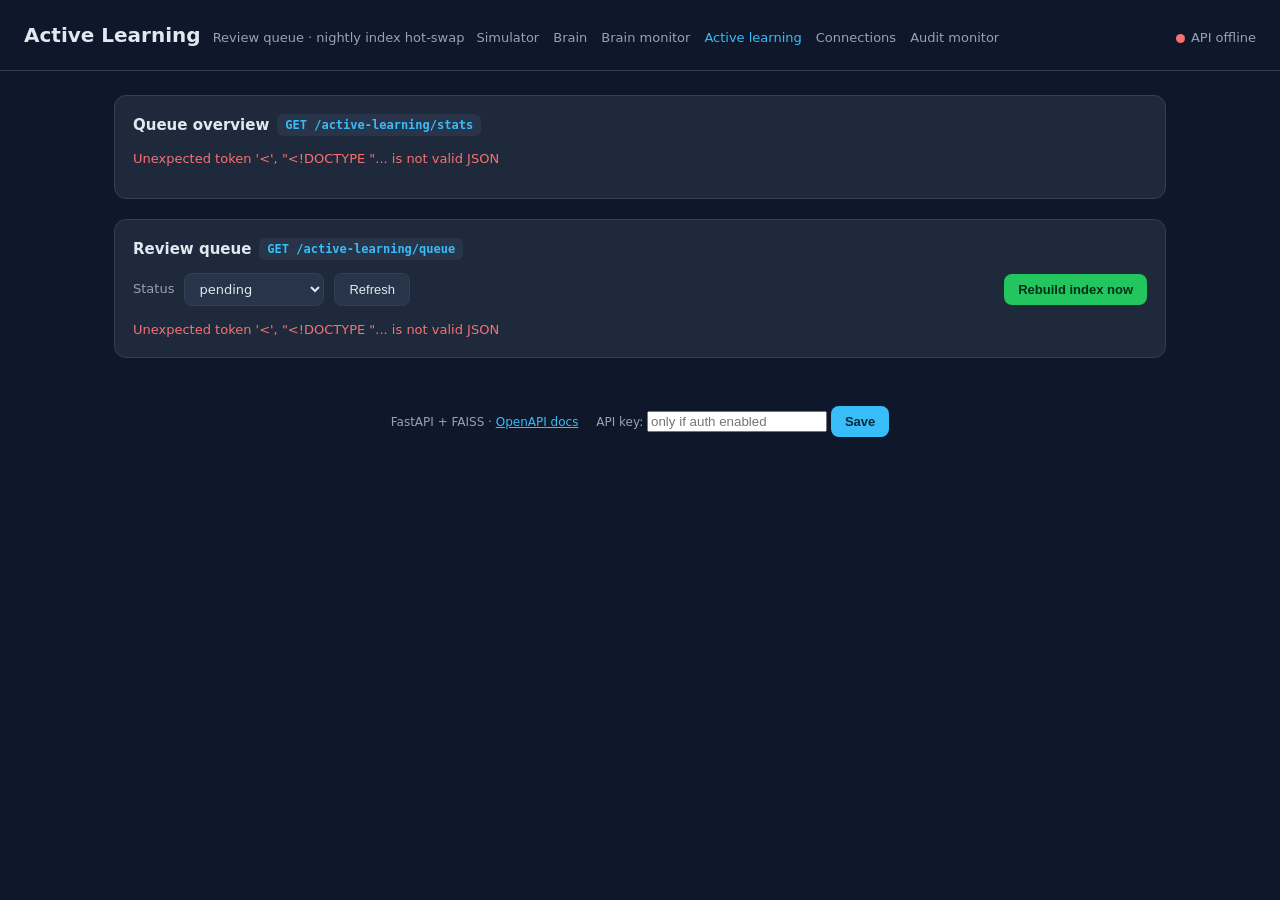
==== app/static/active_learning.html @ 385d50ed "feat(active-learning,observability): add review queue, nightly index hot-swap, and block_trace Co-Au" ====
<!DOCTYPE html>
<html lang="en">
<head>
  <meta charset="utf-8" />
  <meta name="viewport" content="width=device-width, initial-scale=1" />
  <title>Banking NLU Brain — Active Learning</title>
  <style>
    :root {
      --bg: #0f172a; --panel: #1e293b; --panel-2: #273449; --border: #334155;
      --text: #e2e8f0; --muted: #94a3b8; --accent: #38bdf8; --accent-2: #22c55e;
      --warn: #f59e0b; --danger: #f87171; --violet: #c4b5fd;
    }
    * { box-sizing: border-box; }
    body { margin: 0; font-family: system-ui, -apple-system, "Segoe UI", Roboto, Arial, sans-serif; background: var(--bg); color: var(--text); line-height: 1.5; }
    header { padding: 20px 24px; border-bottom: 1px solid var(--border); display: flex; align-items: baseline; gap: 12px; flex-wrap: wrap; }
    header h1 { font-size: 20px; margin: 0; }
    header .sub { color: var(--muted); font-size: 13px; }
    nav { display: flex; gap: 14px; font-size: 13px; }
    nav a { text-decoration: none; }
    .status { margin-left: auto; font-size: 13px; color: var(--muted); }
    .dot { display: inline-block; width: 9px; height: 9px; border-radius: 50%; background: var(--muted); margin-right: 6px; vertical-align: middle; }
    .dot.ok { background: var(--accent-2); } .dot.bad { background: var(--danger); }
    main { max-width: 1100px; margin: 0 auto; padding: 24px; display: grid; gap: 20px; }
    .card { background: var(--panel); border: 1px solid var(--border); border-radius: 12px; padding: 18px; }
    .card h2 { font-size: 15px; margin: 0 0 12px; display: flex; align-items: center; gap: 8px; }
    .card h2 .ep { font-family: ui-monospace, Menlo, monospace; font-size: 12px; color: var(--accent); background: var(--panel-2); padding: 2px 8px; border-radius: 6px; }
    .stats { display: grid; grid-template-columns: repeat(auto-fit, minmax(120px, 1fr)); gap: 12px; }
    .stat { background: var(--panel-2); border: 1px solid var(--border); border-radius: 10px; padding: 12px 14px; }
    .stat .n { font-size: 22px; font-weight: 700; }
    .stat .l { font-size: 12px; color: var(--muted); }
    button { background: var(--accent); color: #04293a; border: none; border-radius: 8px; padding: 8px 14px; font-size: 13px; font-weight: 600; cursor: pointer; }
    button:hover { filter: brightness(1.08); } button:disabled { opacity: .6; cursor: not-allowed; }
    button.ghost { background: var(--panel-2); color: var(--text); border: 1px solid var(--border); font-weight: 500; }
    button.ok { background: var(--accent-2); color: #052e16; }
    button.danger { background: var(--danger); color: #450a0a; }
    select, input[type=text] { background: var(--panel-2); color: var(--text); border: 1px solid var(--border); border-radius: 8px; padding: 7px 10px; font-size: 13px; font-family: inherit; }
    .toolbar { display: flex; gap: 10px; align-items: center; flex-wrap: wrap; margin-bottom: 14px; }
    .toolbar .spacer { flex: 1; }
    .item { background: var(--panel-2); border: 1px solid var(--border); border-radius: 10px; padding: 12px 14px; margin-bottom: 10px; }
    .item .top { display: flex; justify-content: space-between; gap: 10px; align-items: center; flex-wrap: wrap; }
    .item .utt { font-size: 15px; word-break: break-word; }
    .item .meta { color: var(--muted); font-size: 12px; margin-top: 6px; display: flex; gap: 12px; flex-wrap: wrap; }
    .item .actions { display: flex; gap: 8px; align-items: center; margin-top: 10px; flex-wrap: wrap; }
    .badge { display: inline-block; padding: 3px 10px; border-radius: 999px; font-size: 12px; font-weight: 600; }
    .badge.pending { background: rgba(245,158,11,.15); color: var(--warn); border: 1px solid rgba(245,158,11,.4); }
    .badge.auto_approved { background: rgba(56,189,248,.15); color: var(--accent); border: 1px solid rgba(56,189,248,.4); }
    .badge.approved { background: rgba(34,197,94,.15); color: var(--accent-2); border: 1px solid rgba(34,197,94,.4); }
    .badge.rejected { background: rgba(248,113,113,.15); color: var(--danger); border: 1px solid rgba(248,113,113,.4); }
    .badge.llm { background: rgba(168,85,247,.15); color: var(--violet); border: 1px solid rgba(168,85,247,.4); }
    .muted { color: var(--muted); }
    .err { color: var(--danger); font-size: 13px; }
    .note { color: var(--muted); font-size: 13px; }
    footer { text-align: center; color: var(--muted); font-size: 12px; padding: 24px; }
  </style>
</head>
<body>
  <header>
    <h1>Active Learning</h1>
    <span class="sub">Review queue · nightly index hot-swap</span>
    <nav>
      <a style="color:var(--muted)" href="/">Simulator</a>
      <a style="color:var(--muted)" href="/brain">Brain</a>
      <a style="color:var(--muted)" href="/brain/monitor">Brain monitor</a>
      <a style="color:var(--accent)" href="/active-learning">Active learning</a>
      <a style="color:var(--muted)" href="/admin">Connections</a>
      <a style="color:var(--muted)" href="/admin/audit">Audit monitor</a>
    </nav>
    <span class="status"><span id="healthDot" class="dot"></span><span id="healthText">checking…</span></span>
  </header>

  <main>
    <section class="card">
      <h2>Queue overview <span class="ep">GET /active-learning/stats</span></h2>
      <div class="stats" id="stats"><div class="note">Loading…</div></div>
      <div class="note" id="indexInfo" style="margin-top:12px"></div>
    </section>

    <section class="card">
      <h2>Review queue <span class="ep">GET /active-learning/queue</span></h2>
      <div class="toolbar">
        <label class="note" for="statusFilter">Status</label>
        <select id="statusFilter">
          <option value="">all</option>
          <option value="pending" selected>pending</option>
          <option value="auto_approved">auto_approved</option>
          <option value="approved">approved</option>
          <option value="rejected">rejected</option>
        </select>
        <button class="ghost" id="refreshBtn">Refresh</button>
        <div class="spacer"></div>
        <button class="ok" id="rebuildBtn" title="Rebuild + hot-swap the FAISS intent index now">Rebuild index now</button>
      </div>
      <div id="rebuildResult" class="note"></div>
      <div id="queue"><div class="note">Loading…</div></div>
    </section>
  </main>

  <footer>
    FastAPI + FAISS · <a style="color:var(--accent)" href="/docs">OpenAPI docs</a>
    <span style="margin-left:14px">API key: <input id="apiKeyInput" type="password" placeholder="only if auth enabled" style="width:180px"> <button type="button" onclick="saveApiKey()">Save</button></span>
  </footer>

  <script>
    const $ = (id) => document.getElementById(id);
    const INTENTS = ["transfer_money", "fallback"];
    function apiKey() { return localStorage.getItem("nlu_api_key") || ""; }
    function saveApiKey() { localStorage.setItem("nlu_api_key", $("apiKeyInput").value); loadAll(); }
    function esc(s) { return String(s ?? "").replace(/[&<>]/g, c => ({ "&": "&amp;", "<": "&lt;", ">": "&gt;" }[c])); }
    function fmtTime(s) { if (!s) return "—"; try { return new Date(s).toLocaleString(); } catch { return s; } }

    async function api(path, opts) {
      opts = opts || {};
      const headers = Object.assign({ "Content-Type": "application/json" }, opts.headers || {});
      const k = apiKey();
      if (k) headers["X-API-Key"] = k;
      const res = await fetch(path, Object.assign({}, opts, { headers }));
      const body = res.status === 204 ? null : await res.json();
      if (!res.ok) {
        const msg = body && body.error ? body.error.message : (body && body.detail ? JSON.stringify(body.detail) : ("HTTP " + res.status));
        throw new Error(msg);
      }
      return body;
    }

    async function checkHealth() {
      try { const h = await api("/health"); $("healthDot").className = "dot ok"; $("healthText").textContent = "API online · v" + (h.version || "?"); }
      catch { $("healthDot").className = "dot bad"; $("healthText").textContent = "API offline"; }
    }

    function statCard(n, l) { return `<div class="stat"><div class="n">${n}</div><div class="l">${l}</div></div>`; }

    async function loadStats() {
      try {
        const s = await api("/active-learning/stats");
        $("stats").innerHTML =
          statCard(s.total, "total logged") + statCard(s.pending, "pending review") +
          statCard(s.auto_approved, "auto-approved") + statCard(s.approved, "approved") +
          statCard(s.rejected, "rejected") + statCard(s.learned_examples, "learned examples");
        const idx = s.index_loaded
          ? `Live index: <b>${s.index_base_examples}</b> base + <b>${s.index_learned_examples}</b> learned examples.`
          : "Semantic index not loaded (embedding model unavailable).";
        const nxt = s.next_rebuild_utc ? ` · Next nightly rebuild: <b>${fmtTime(s.next_rebuild_utc)}</b>` : "";
        const last = s.last_rebuild_at ? ` · Last rebuild: <b>${fmtTime(s.last_rebuild_at)}</b>` : "";
        $("indexInfo").innerHTML = idx + nxt + last;
      } catch (e) { $("stats").innerHTML = `<div class="err">${esc(e.message)}</div>`; }
    }

    function intentSelect(id, current) {
      const opts = INTENTS.map(i => `<option value="${i}" ${i === current ? "selected" : ""}>${i}</option>`).join("");
      return `<select id="${id}" title="Correct the label before approving">${opts}</select>`;
    }

    function caseItem(c) {
      const llm = c.llm_assisted ? '<span class="badge llm">LLM assisted</span>' : "";
      const decided = c.status === "approved" || c.status === "rejected" || c.status === "auto_approved";
      const actions = decided
        ? `<span class="note">${c.reviewer ? "by " + esc(c.reviewer) + " · " : ""}${fmtTime(c.reviewed_at)}</span>`
        : `${intentSelect("intent-" + c.id, c.predicted_intent)}
           <button class="ok" onclick="decide(${c.id}, 'approve')">Approve</button>
           <button class="danger" onclick="decide(${c.id}, 'reject')">Reject</button>`;
      return `<div class="item" id="case-${c.id}">
          <div class="top">
            <span class="utt" dir="auto">${esc(c.text)}</span>
            <span class="badge ${c.status}">${c.status}</span>
          </div>
          <div class="meta">
            <span>#${c.id}</span>
            <span>predicted: <b>${esc(c.predicted_intent)}</b>${c.corrected_intent ? " → <b>" + esc(c.corrected_intent) + "</b>" : ""}</span>
            <span>confidence: <b>${(c.confidence * 100).toFixed(1)}%</b></span>
            <span>source: ${esc(c.intent_source)}</span>
            <span>lang: ${esc(c.language)}</span>
            ${llm}
            <span>${fmtTime(c.created_at)}</span>
          </div>
          ${c.clarification ? `<div class="meta" dir="auto">clarification: ${esc(c.clarification)}</div>` : ""}
          <div class="actions">${actions}</div>
        </div>`;
    }

    async function loadQueue() {
      const status = $("statusFilter").value;
      try {
        const rows = await api(`/active-learning/queue?limit=200${status ? "&status=" + status : ""}`);
        $("queue").innerHTML = rows.length ? rows.map(caseItem).join("") : '<div class="note">No cases in this view.</div>';
      } catch (e) { $("queue").innerHTML = `<div class="err">${esc(e.message)}</div>`; }
    }

    async function decide(id, action) {
      const sel = $("intent-" + id);
      const body = action === "approve" ? { corrected_intent: sel ? sel.value : null, reviewer: "web" } : { reviewer: "web" };
      try {
        await api(`/active-learning/${id}/${action}`, { method: "POST", body: JSON.stringify(body) });
        await Promise.all([loadStats(), loadQueue()]);
      } catch (e) { alert("Failed: " + e.message); }
    }

    async function rebuild() {
      $("rebuildBtn").disabled = true; $("rebuildResult").textContent = "Rebuilding index…";
      try {
        const r = await api("/active-learning/rebuild", { method: "POST", body: "{}" });
        $("rebuildResult").innerHTML = `<span style="color:${r.ok ? "var(--accent-2)" : "var(--warn)"}">${esc(r.message)}</span>`;
        await loadStats();
      } catch (e) { $("rebuildResult").innerHTML = `<span class="err">${esc(e.message)}</span>`; }
      finally { $("rebuildBtn").disabled = false; }
    }

    function loadAll() { checkHealth(); loadStats(); loadQueue(); }
    $("refreshBtn").onclick = loadQueue;
    $("statusFilter").onchange = loadQueue;
    $("rebuildBtn").onclick = rebuild;
    $("apiKeyInput").value = apiKey();
    loadAll();
  </script>
</body>
</html>
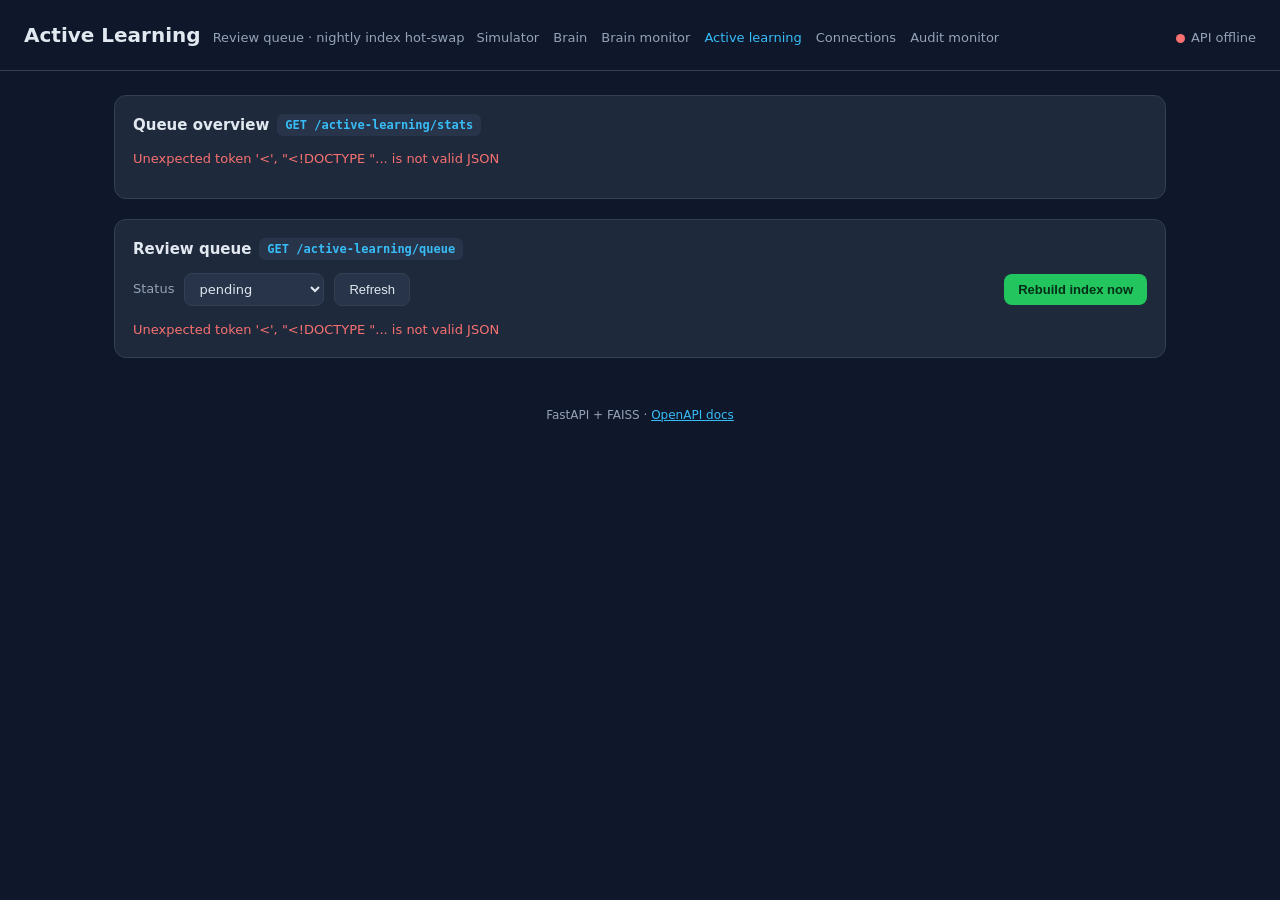
==== commit 6ee7d3ad: "refactor: remove all security layers (API-key auth, rate limiting, security headers, CORS) Co-Author" ====
--- a/app/static/active_learning.html
+++ b/app/static/active_learning.html
@@ -97,22 +97,17 @@
 
   <footer>
     FastAPI + FAISS · <a style="color:var(--accent)" href="/docs">OpenAPI docs</a>
-    <span style="margin-left:14px">API key: <input id="apiKeyInput" type="password" placeholder="only if auth enabled" style="width:180px"> <button type="button" onclick="saveApiKey()">Save</button></span>
   </footer>
 
   <script>
     const $ = (id) => document.getElementById(id);
     const INTENTS = ["transfer_money", "fallback"];
-    function apiKey() { return localStorage.getItem("nlu_api_key") || ""; }
-    function saveApiKey() { localStorage.setItem("nlu_api_key", $("apiKeyInput").value); loadAll(); }
     function esc(s) { return String(s ?? "").replace(/[&<>]/g, c => ({ "&": "&amp;", "<": "&lt;", ">": "&gt;" }[c])); }
     function fmtTime(s) { if (!s) return "—"; try { return new Date(s).toLocaleString(); } catch { return s; } }
 
     async function api(path, opts) {
       opts = opts || {};
       const headers = Object.assign({ "Content-Type": "application/json" }, opts.headers || {});
-      const k = apiKey();
-      if (k) headers["X-API-Key"] = k;
       const res = await fetch(path, Object.assign({}, opts, { headers }));
       const body = res.status === 204 ? null : await res.json();
       if (!res.ok) {
@@ -208,7 +203,6 @@
     $("refreshBtn").onclick = loadQueue;
     $("statusFilter").onchange = loadQueue;
     $("rebuildBtn").onclick = rebuild;
-    $("apiKeyInput").value = apiKey();
     loadAll();
   </script>
 </body>
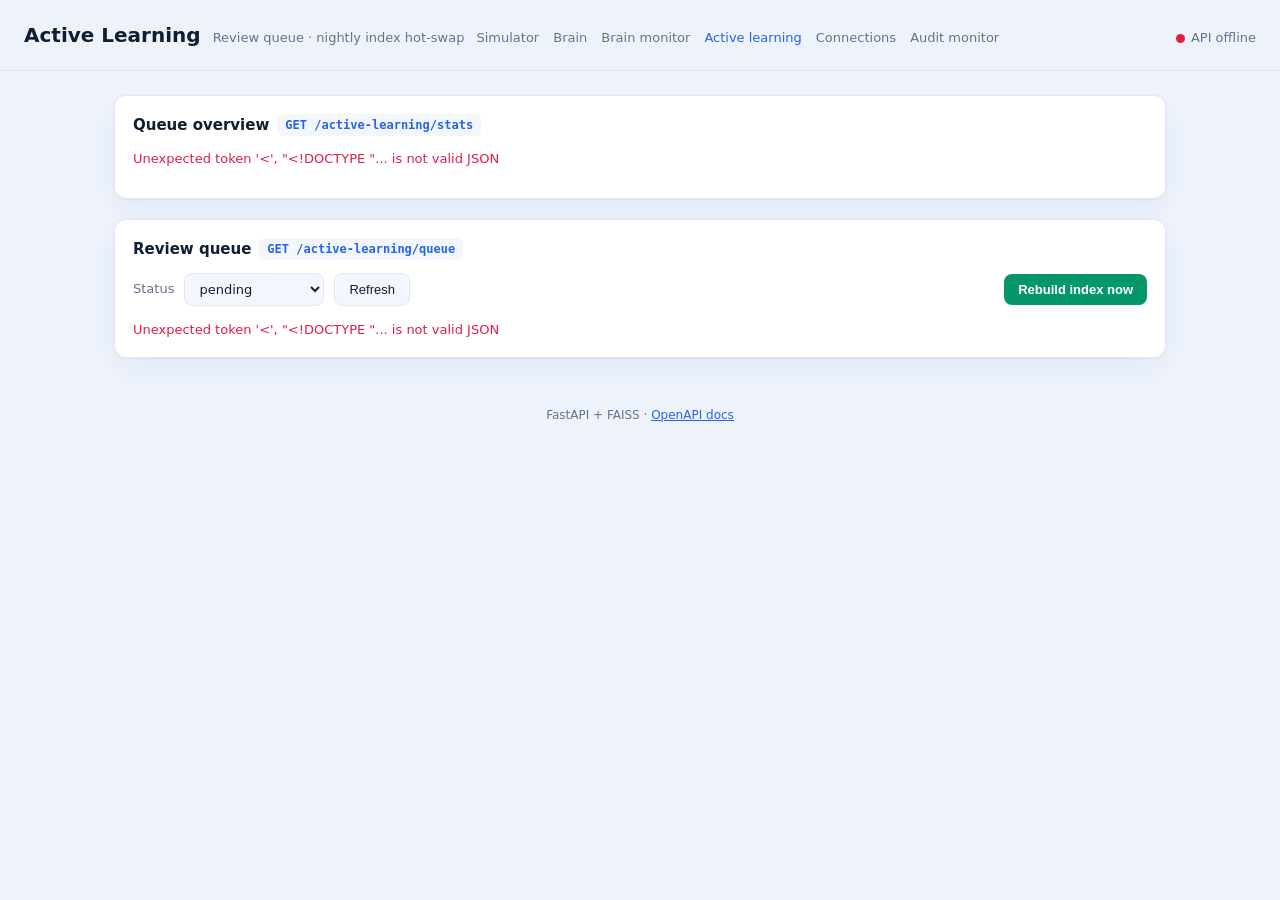
==== commit 7ee47cc5: "style(ui): apply light theme to the dev/admin pages Restyle Simulator, Brain, Brain Monitor, Active " ====
--- a/app/static/active_learning.html
+++ b/app/static/active_learning.html
@@ -6,9 +6,9 @@
   <title>Banking NLU Brain — Active Learning</title>
   <style>
     :root {
-      --bg: #0f172a; --panel: #1e293b; --panel-2: #273449; --border: #334155;
-      --text: #e2e8f0; --muted: #94a3b8; --accent: #38bdf8; --accent-2: #22c55e;
-      --warn: #f59e0b; --danger: #f87171; --violet: #c4b5fd;
+      --bg: #eef3fb; --panel: #ffffff; --panel-2: #f3f7fd; --border: #e2e8f2;
+      --text: #0f1e33; --muted: #64748b; --accent: #2563eb; --accent-2: #059669;
+      --warn: #d97706; --danger: #e11d48; --violet: #7c3aed;
     }
     * { box-sizing: border-box; }
     body { margin: 0; font-family: system-ui, -apple-system, "Segoe UI", Roboto, Arial, sans-serif; background: var(--bg); color: var(--text); line-height: 1.5; }
@@ -28,11 +28,11 @@
     .stat { background: var(--panel-2); border: 1px solid var(--border); border-radius: 10px; padding: 12px 14px; }
     .stat .n { font-size: 22px; font-weight: 700; }
     .stat .l { font-size: 12px; color: var(--muted); }
-    button { background: var(--accent); color: #04293a; border: none; border-radius: 8px; padding: 8px 14px; font-size: 13px; font-weight: 600; cursor: pointer; }
+    button { background: var(--accent); color: #ffffff; border: none; border-radius: 8px; padding: 8px 14px; font-size: 13px; font-weight: 600; cursor: pointer; }
     button:hover { filter: brightness(1.08); } button:disabled { opacity: .6; cursor: not-allowed; }
     button.ghost { background: var(--panel-2); color: var(--text); border: 1px solid var(--border); font-weight: 500; }
-    button.ok { background: var(--accent-2); color: #052e16; }
-    button.danger { background: var(--danger); color: #450a0a; }
+    button.ok { background: var(--accent-2); color: #ffffff; }
+    button.danger { background: var(--danger); color: #ffffff; }
     select, input[type=text] { background: var(--panel-2); color: var(--text); border: 1px solid var(--border); border-radius: 8px; padding: 7px 10px; font-size: 13px; font-family: inherit; }
     .toolbar { display: flex; gap: 10px; align-items: center; flex-wrap: wrap; margin-bottom: 14px; }
     .toolbar .spacer { flex: 1; }
@@ -51,6 +51,8 @@
     .err { color: var(--danger); font-size: 13px; }
     .note { color: var(--muted); font-size: 13px; }
     footer { text-align: center; color: var(--muted); font-size: 12px; padding: 24px; }
+  
+    .card{box-shadow:0 1px 2px rgba(15,30,51,.05),0 10px 30px rgba(37,99,235,.06);}
   </style>
 </head>
 <body>
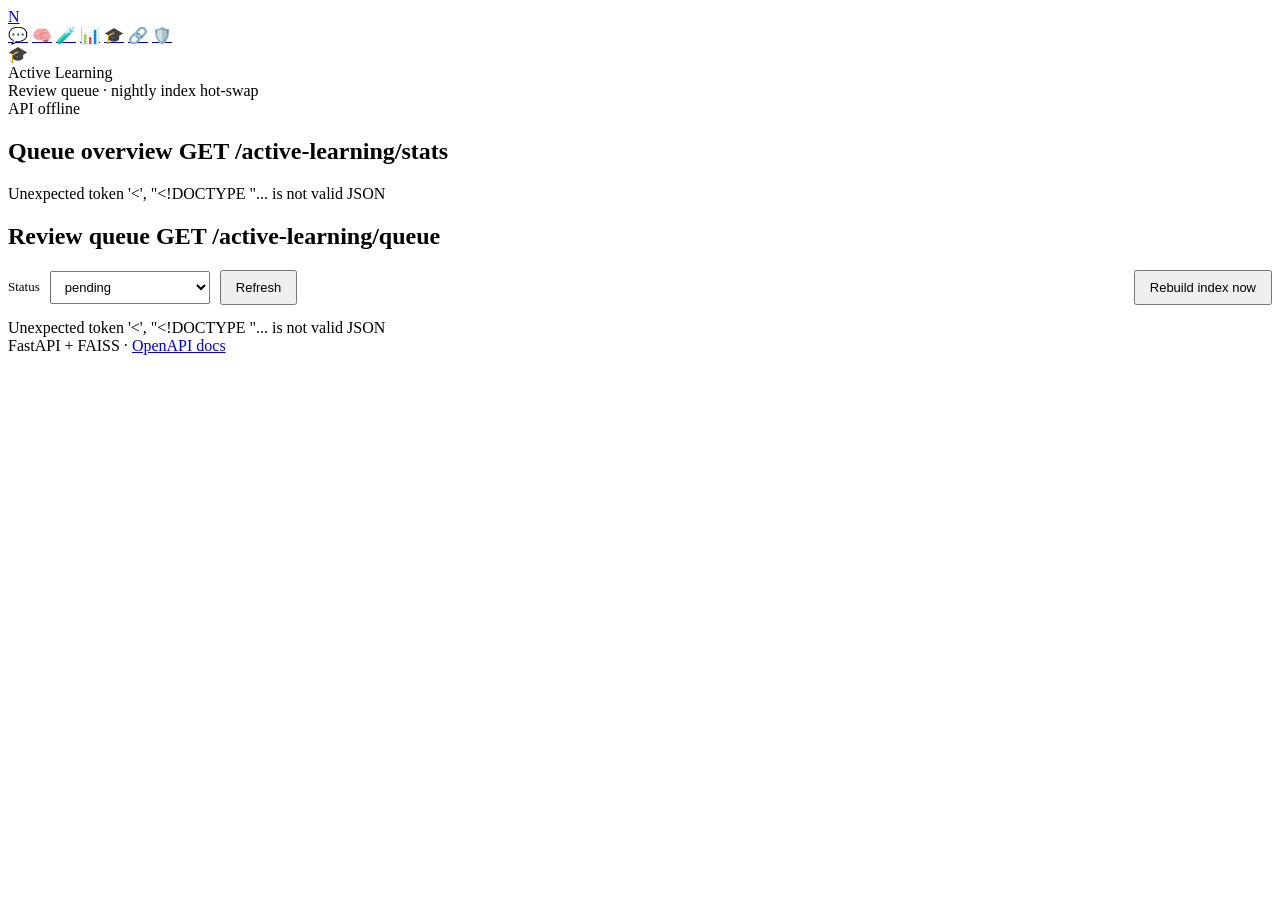
==== commit df93fa17: "style(ui): unify dev/admin pages onto the /assistant app shell Extract the /assistant design languag" ====
--- a/app/static/active_learning.html
+++ b/app/static/active_learning.html
@@ -4,73 +4,52 @@
   <meta charset="utf-8" />
   <meta name="viewport" content="width=device-width, initial-scale=1" />
   <title>Banking NLU Brain — Active Learning</title>
+  <link rel="stylesheet" href="/static/app.css" />
   <style>
-    :root {
-      --bg: #eef3fb; --panel: #ffffff; --panel-2: #f3f7fd; --border: #e2e8f2;
-      --text: #0f1e33; --muted: #64748b; --accent: #2563eb; --accent-2: #059669;
-      --warn: #d97706; --danger: #e11d48; --violet: #7c3aed;
-    }
-    * { box-sizing: border-box; }
-    body { margin: 0; font-family: system-ui, -apple-system, "Segoe UI", Roboto, Arial, sans-serif; background: var(--bg); color: var(--text); line-height: 1.5; }
-    header { padding: 20px 24px; border-bottom: 1px solid var(--border); display: flex; align-items: baseline; gap: 12px; flex-wrap: wrap; }
-    header h1 { font-size: 20px; margin: 0; }
-    header .sub { color: var(--muted); font-size: 13px; }
-    nav { display: flex; gap: 14px; font-size: 13px; }
-    nav a { text-decoration: none; }
-    .status { margin-left: auto; font-size: 13px; color: var(--muted); }
-    .dot { display: inline-block; width: 9px; height: 9px; border-radius: 50%; background: var(--muted); margin-right: 6px; vertical-align: middle; }
-    .dot.ok { background: var(--accent-2); } .dot.bad { background: var(--danger); }
-    main { max-width: 1100px; margin: 0 auto; padding: 24px; display: grid; gap: 20px; }
-    .card { background: var(--panel); border: 1px solid var(--border); border-radius: 12px; padding: 18px; }
-    .card h2 { font-size: 15px; margin: 0 0 12px; display: flex; align-items: center; gap: 8px; }
-    .card h2 .ep { font-family: ui-monospace, Menlo, monospace; font-size: 12px; color: var(--accent); background: var(--panel-2); padding: 2px 8px; border-radius: 6px; }
     .stats { display: grid; grid-template-columns: repeat(auto-fit, minmax(120px, 1fr)); gap: 12px; }
-    .stat { background: var(--panel-2); border: 1px solid var(--border); border-radius: 10px; padding: 12px 14px; }
-    .stat .n { font-size: 22px; font-weight: 700; }
+    .stat { background: var(--card2); border: 1px solid var(--line); border-radius: 12px; padding: 14px; }
+    .stat .n { font-size: 22px; font-weight: 800; }
     .stat .l { font-size: 12px; color: var(--muted); }
-    button { background: var(--accent); color: #ffffff; border: none; border-radius: 8px; padding: 8px 14px; font-size: 13px; font-weight: 600; cursor: pointer; }
-    button:hover { filter: brightness(1.08); } button:disabled { opacity: .6; cursor: not-allowed; }
-    button.ghost { background: var(--panel-2); color: var(--text); border: 1px solid var(--border); font-weight: 500; }
-    button.ok { background: var(--accent-2); color: #ffffff; }
-    button.danger { background: var(--danger); color: #ffffff; }
-    select, input[type=text] { background: var(--panel-2); color: var(--text); border: 1px solid var(--border); border-radius: 8px; padding: 7px 10px; font-size: 13px; font-family: inherit; }
+    button { padding: 8px 14px; font-size: 13px; }
+    select, input[type=text] { padding: 7px 10px; font-size: 13px; }
     .toolbar { display: flex; gap: 10px; align-items: center; flex-wrap: wrap; margin-bottom: 14px; }
+    .toolbar select, .toolbar input[type=text] { width: auto; min-width: 160px; }
     .toolbar .spacer { flex: 1; }
-    .item { background: var(--panel-2); border: 1px solid var(--border); border-radius: 10px; padding: 12px 14px; margin-bottom: 10px; }
-    .item .top { display: flex; justify-content: space-between; gap: 10px; align-items: center; flex-wrap: wrap; }
+    .item { margin-bottom: 10px; }
+    .item .top { display: flex; justify-content: space-between; gap: 10px; align-items: center; flex-wrap: wrap; padding: 0; border: none; background: none; }
     .item .utt { font-size: 15px; word-break: break-word; }
     .item .meta { color: var(--muted); font-size: 12px; margin-top: 6px; display: flex; gap: 12px; flex-wrap: wrap; }
     .item .actions { display: flex; gap: 8px; align-items: center; margin-top: 10px; flex-wrap: wrap; }
-    .badge { display: inline-block; padding: 3px 10px; border-radius: 999px; font-size: 12px; font-weight: 600; }
-    .badge.pending { background: rgba(245,158,11,.15); color: var(--warn); border: 1px solid rgba(245,158,11,.4); }
-    .badge.auto_approved { background: rgba(56,189,248,.15); color: var(--accent); border: 1px solid rgba(56,189,248,.4); }
-    .badge.approved { background: rgba(34,197,94,.15); color: var(--accent-2); border: 1px solid rgba(34,197,94,.4); }
-    .badge.rejected { background: rgba(248,113,113,.15); color: var(--danger); border: 1px solid rgba(248,113,113,.4); }
-    .badge.llm { background: rgba(168,85,247,.15); color: var(--violet); border: 1px solid rgba(168,85,247,.4); }
-    .muted { color: var(--muted); }
-    .err { color: var(--danger); font-size: 13px; }
+    .badge.pending { background: rgba(217,119,6,.12); color: var(--warn); border: 1px solid rgba(217,119,6,.35); }
+    .badge.auto_approved { background: rgba(37,99,235,.12); color: var(--brand); border: 1px solid rgba(37,99,235,.35); }
+    .badge.approved { background: rgba(5,150,105,.12); color: var(--good); border: 1px solid rgba(5,150,105,.35); }
+    .badge.rejected { background: rgba(225,29,72,.12); color: var(--danger); border: 1px solid rgba(225,29,72,.35); }
     .note { color: var(--muted); font-size: 13px; }
-    footer { text-align: center; color: var(--muted); font-size: 12px; padding: 24px; }
-  
-    .card{box-shadow:0 1px 2px rgba(15,30,51,.05),0 10px 30px rgba(37,99,235,.06);}
   </style>
 </head>
 <body>
-  <header>
-    <h1>Active Learning</h1>
-    <span class="sub">Review queue · nightly index hot-swap</span>
-    <nav>
-      <a style="color:var(--muted)" href="/">Simulator</a>
-      <a style="color:var(--muted)" href="/brain">Brain</a>
-      <a style="color:var(--muted)" href="/brain/monitor">Brain monitor</a>
-      <a style="color:var(--accent)" href="/active-learning">Active learning</a>
-      <a style="color:var(--muted)" href="/admin">Connections</a>
-      <a style="color:var(--muted)" href="/admin/audit">Audit monitor</a>
-    </nav>
-    <span class="status"><span id="healthDot" class="dot"></span><span id="healthText">checking…</span></span>
-  </header>
+  <div class="app">
+    <div class="rail">
+      <a class="logo" href="/assistant" title="Home">N</a>
+      <div class="nav">
+        <a class="ic" title="Assistant" href="/assistant">💬</a>
+        <a class="ic" title="Brain" href="/brain">🧠</a>
+        <a class="ic" title="NLU Sandbox" href="/">🧪</a>
+        <a class="ic" title="Insights" href="/brain/monitor">📊</a>
+        <a class="ic active" title="Learning" href="/active-learning">🎓</a>
+        <a class="ic" title="Connections" href="/admin">🔗</a>
+        <a class="ic" title="Audit" href="/admin/audit">🛡️</a>
+      </div>
+      <div class="me" title="user"></div>
+    </div>
+    <div class="main">
+      <div class="top">
+        <div class="av">🎓</div>
+        <div><div class="ttl">Active Learning</div><div class="sub">Review queue · nightly index hot-swap</div></div>
+        <div class="pill" style="margin-left:auto"><span id="healthDot" class="dot"></span><span id="healthText">checking…</span></div>
+      </div>
 
-  <main>
+  <main class="content">
     <section class="card">
       <h2>Queue overview <span class="ep">GET /active-learning/stats</span></h2>
       <div class="stats" id="stats"><div class="note">Loading…</div></div>
@@ -97,9 +76,11 @@
     </section>
   </main>
 
-  <footer>
-    FastAPI + FAISS · <a style="color:var(--accent)" href="/docs">OpenAPI docs</a>
-  </footer>
+      <footer>
+        FastAPI + FAISS · <a href="/docs">OpenAPI docs</a>
+      </footer>
+    </div>
+  </div>
 
   <script>
     const $ = (id) => document.getElementById(id);
